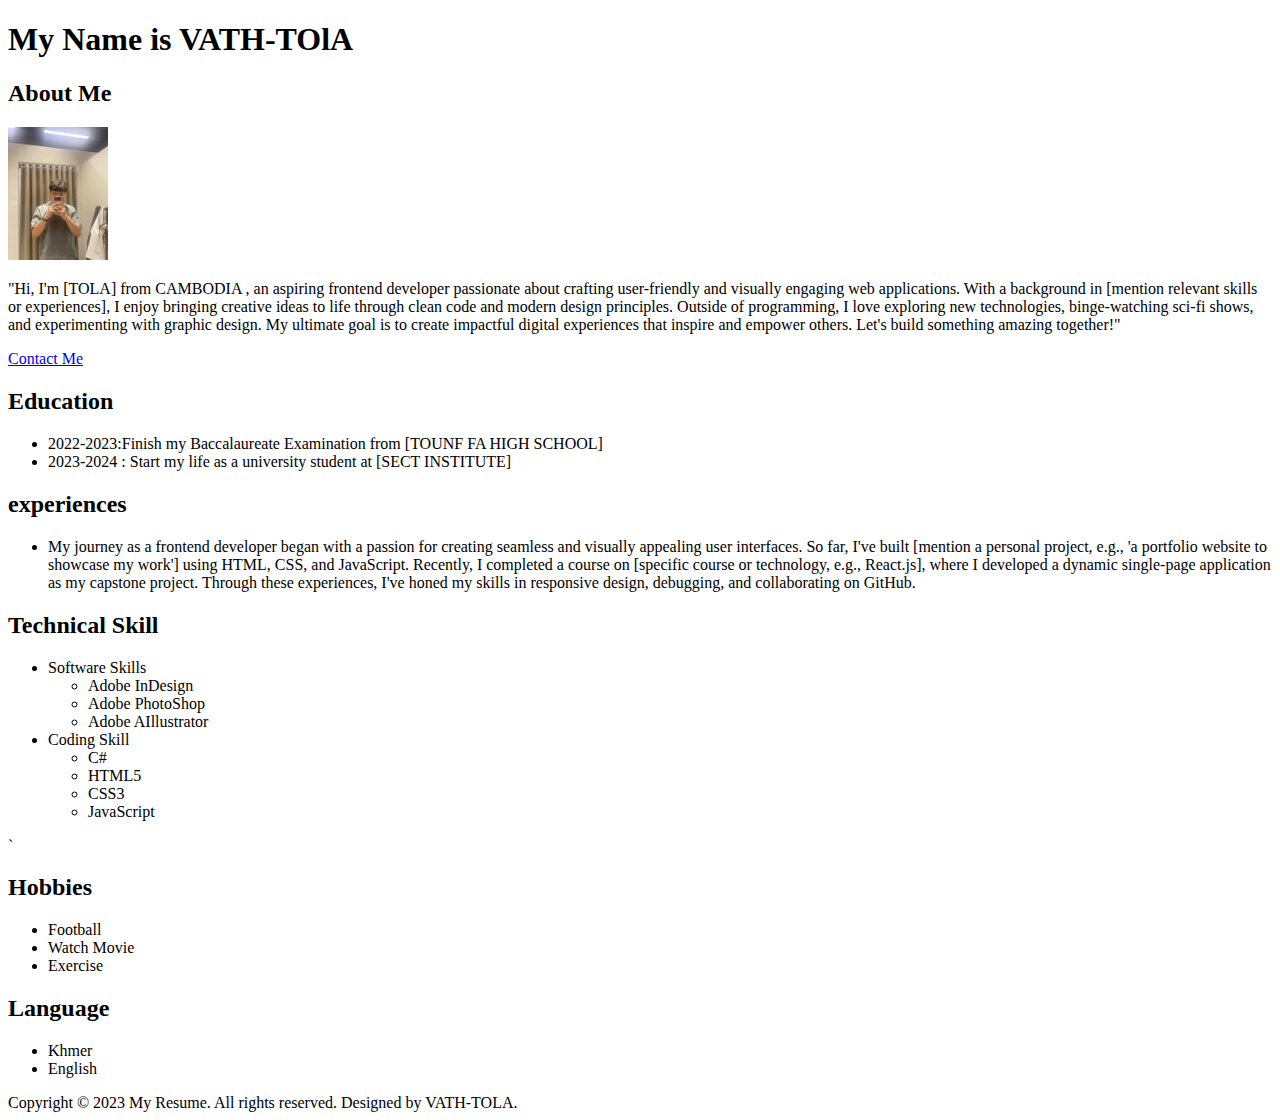
==== index.html @ 442ef076 "Add files via upload" ====
<!DOCTYPE html>
<html lang="en">
  <head>
    <meta charset="UTF-8" />
    <meta name="viewport" content="width=device-width, initial-scale=1.0" />
    <title>My Resume</title>
  </head>
  <body>
    <h1>My Name is VATH-TOlA</h1>
    <h2>About Me</h2>
    <img src="./Assets/Image/Profile.jpg" width="100px" />
    <p>
      "Hi, I'm [TOLA] from CAMBODIA , an aspiring frontend developer passionate
      about crafting user-friendly and visually engaging web applications. With
      a background in [mention relevant skills or experiences], I enjoy bringing
      creative ideas to life through clean code and modern design principles.
      Outside of programming, I love exploring new technologies, binge-watching
      sci-fi shows, and experimenting with graphic design. My ultimate goal is
      to create impactful digital experiences that inspire and empower others.
      Let's build something amazing together!"
    </p>
    <a href="./Pages/Contact.html">Contact Me</a>
    <h2>Education</h2>
    <ul>
      <li>
        2022-2023:Finish my Baccalaureate Examination from [TOUNF FA HIGH
        SCHOOL]
      </li>
      <li>
        2023-2024 : Start my life as a university student at [SECT INSTITUTE]
      </li>
    </ul>
    <h2>experiences</h2>
    <ul>
      <li>
        My journey as a frontend developer began with a passion for creating
        seamless and visually appealing user interfaces. So far, I've built
        [mention a personal project, e.g., 'a portfolio website to showcase my
        work'] using HTML, CSS, and JavaScript. Recently, I completed a course
        on [specific course or technology, e.g., React.js], where I developed a
        dynamic single-page application as my capstone project. Through these
        experiences, I've honed my skills in responsive design, debugging, and
        collaborating on GitHub.
      </li>
    </ul>
    <h2>Technical Skill</h2>
    <ul>
      <li>
        Software Skills
        <ul>
          <li>Adobe InDesign</li>
          <li>Adobe PhotoShop</li>
          <li>Adobe AIllustrator</li>
        </ul>
      </li>

      <li>
        Coding Skill
        <ul>
          <li>C#</li>
          <li>HTML5</li>
          <li>CSS3</li>
          <li>JavaScript</li>
        </ul>
      </li>
    </ul>
    `
    <h2>Hobbies</h2>
    <ul>
      <li>Football</li>
      <li>Watch Movie</li>
      <li>Exercise</li>
    </ul>
    <h2>Language</h2>
    <ul>
      <li>Khmer</li>
      <li>English</li>
    </ul>
    <footer>
      Copyright © 2023 My Resume. All rights reserved. Designed by VATH-TOLA.
    </footer>
  </body>
</html>
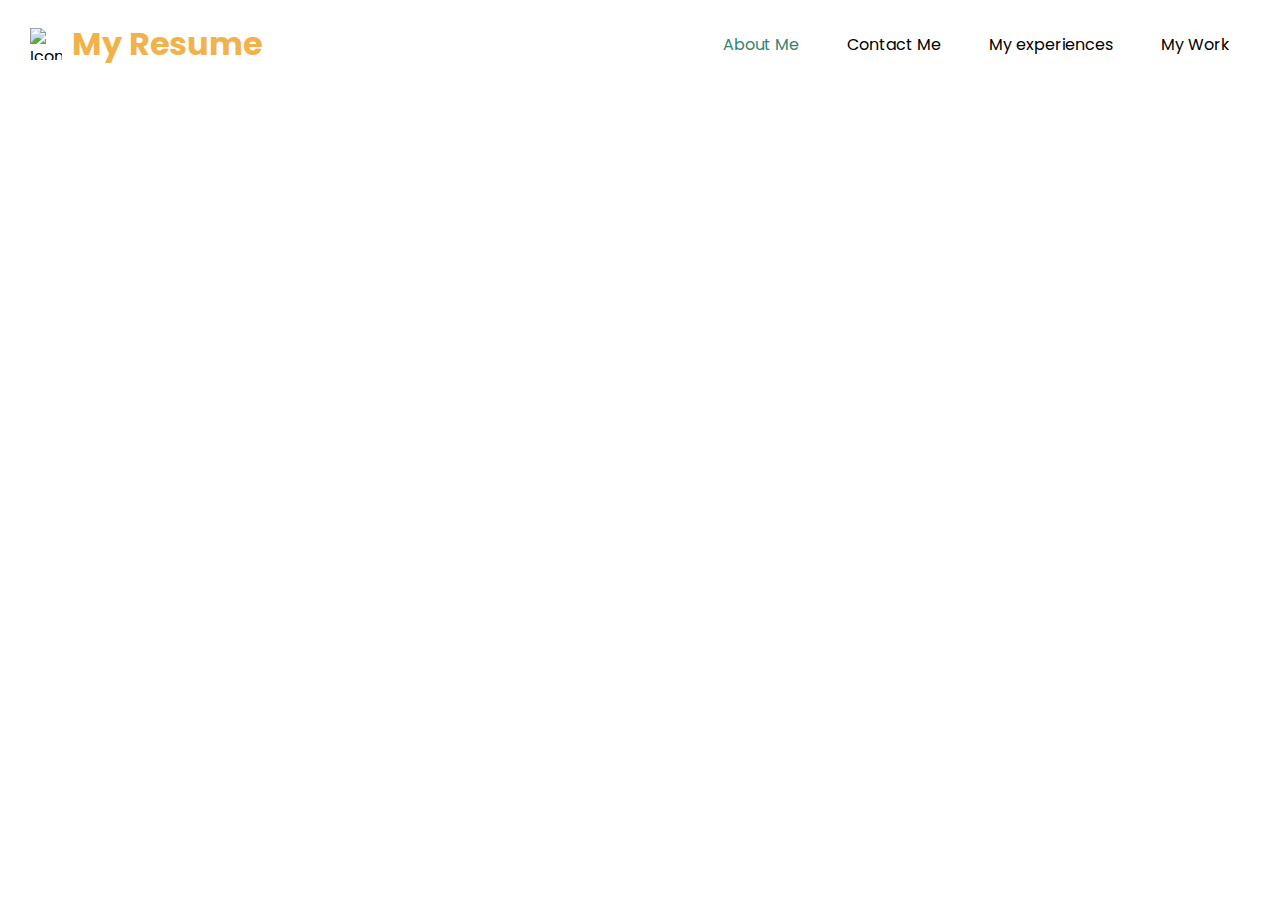
==== commit 29f5b9d2: "Add files via upload" ====
--- a/index.html
+++ b/index.html
@@ -4,13 +4,48 @@
     <meta charset="UTF-8" />
     <meta name="viewport" content="width=device-width, initial-scale=1.0" />
     <title>My Resume</title>
+    <!-- Link css -->
+    <link rel="stylesheet" href="./Style/index.css" />
+    <link rel="preconnect" href="https://fonts.googleapis.com" />
+    <link rel="preconnect" href="https://fonts.gstatic.com" crossorigin />
+    <link
+      href="https://fonts.googleapis.com/css2?family=Poppins:wght@400;500;700&display=swap"
+      rel="stylesheet"
+    />
   </head>
   <body>
-    <h1>My Name is VATH-TOlA</h1>
+    <!-- Header -->
+    <header>
+      <div class="header">
+        <div class="logo">
+          <img src="./Assets/Icon/gingerbread-cookie.png" alt="Icon" />
+          <h1>My Resume</h1>
+        </div>
+        <ul class="header-info">
+          <li id="active">About Me</li>
+          <li>Contact Me</li>
+          <li>My experiences</li>
+          <li>My Work</li>
+        </ul>
+      </div>
+    </header>
+    <!-- Main -->
+    <main>
+      <div></div>
+    </main>
+    <!-- Footer -->
+    <footer>
+      <div></div>
+    </footer>
+
+    <!-- My Information -->
+
+    <!-- <h1>My Name is VATH-TOlA</h1>
     <h2>About Me</h2>
     <img src="./Assets/Image/Profile.jpg" width="100px" />
     <p>
-      "Hi, I'm [TOLA] from CAMBODIA , an aspiring frontend developer passionate
+      "Hi, I'm [TOLA] from CAMBODIA. Currently I'm a second year student
+      studying at SETEC INSTITUTE , an aspiring frontend developer passionate
       about crafting user-friendly and visually engaging web applications. With
       a background in [mention relevant skills or experiences], I enjoy bringing
       creative ideas to life through clean code and modern design principles.
@@ -28,6 +63,7 @@
       </li>
       <li>
         2023-2024 : Start my life as a university student at [SECT INSTITUTE]
+        and my major is MIS (Management Information system)
       </li>
     </ul>
     <h2>experiences</h2>
@@ -78,6 +114,6 @@
     </ul>
     <footer>
       Copyright © 2023 My Resume. All rights reserved. Designed by VATH-TOLA.
-    </footer>
+    </footer> -->
   </body>
 </html>
--- a/Style/index.css
+++ b/Style/index.css
@@ -0,0 +1,69 @@
+* {
+  padding: 0;
+  margin: 0;
+  box-sizing: border-box;
+  scroll-behavior: smooth;
+  transition: all 0.2s ease-in-out;
+}
+body {
+  max-width: 1280px;
+  margin: 0 auto;
+  font-family: "Poppins", serif;
+}
+
+#active {
+  color: var(--main-bg-color);
+}
+
+:root {
+  --max--width: 1260px !important;
+  --main-bg-color: #36846b;
+  --heading-color: #f1b24b;
+  --subheader-color: #4bb39a;
+  --paragraph-color: #d68438;
+  --link-color: #36846b;
+  --link-hover-color: #d68438;
+  --heading-font-size: 2em;
+  --subheading-font-size: 1.5em;
+  --paragraph-font-size: 1em;
+  --link-font-size: 1em;
+}
+.header {
+  display: flex;
+  justify-content: space-between;
+  align-items: center;
+  max-width: var(--max--width);
+  border-radius: 15px;
+  padding: 20px 30px;
+  z-index: 100;
+}
+
+.logo {
+  display: flex;
+  align-items: center;
+  gap: 10px;
+}
+
+.logo img {
+  width: 32px;
+  height: 32px;
+  object-fit: contain;
+}
+
+.logo h1 {
+  font-size: var(--heading-font-size);
+  color: var(--heading-color);
+}
+
+.header-info {
+  display: flex;
+  justify-content: space-around;
+  align-items: center;
+  list-style-type: none;
+  font-size: var(--paragraph-font-size);
+  gap: 3rem;
+}
+.header-info li:hover {
+  color: var(--main-bg-color);
+  cursor: pointer;
+}
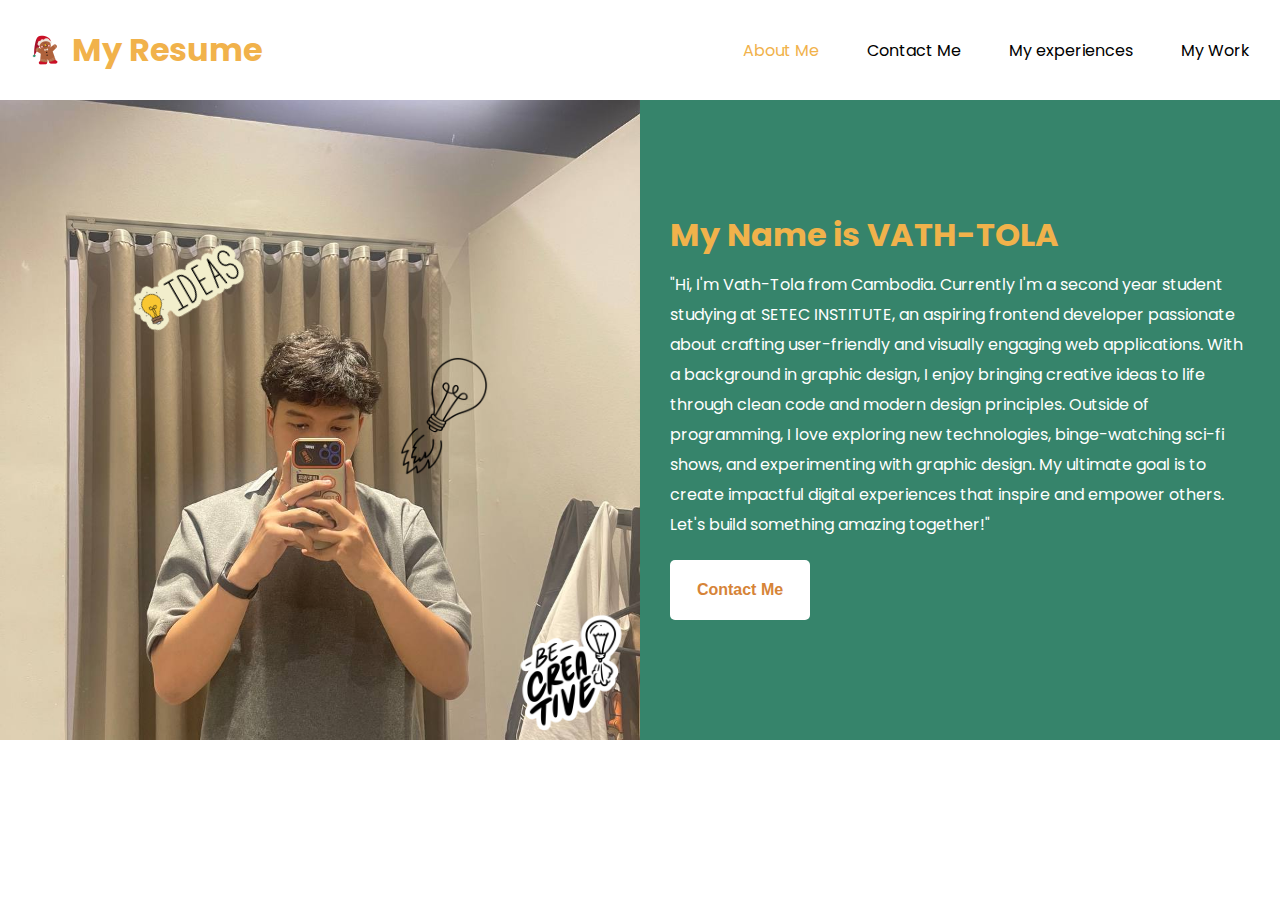
==== commit 808bfcc7: "Add files via upload" ====
--- a/index.html
+++ b/index.html
@@ -22,16 +22,48 @@
           <h1>My Resume</h1>
         </div>
         <ul class="header-info">
-          <li id="active">About Me</li>
-          <li>Contact Me</li>
-          <li>My experiences</li>
-          <li>My Work</li>
+          <a href=""><li id="active">About Me</li></a>
+          <a href=""><li>Contact Me</li></a>
+          <a href=""><li>My experiences</li></a>
+          <a href=""><li>My Work</li></a>
         </ul>
       </div>
     </header>
     <!-- Main -->
     <main>
-      <div></div>
+      <!-- section-1 -->
+      <section class="Section-1">
+        <div class="name">
+          <img src="./Assets/Image/Profile.jpg" alt="Profile" />
+          <div class="icon-1">
+            <img src="./Assets/Icon/ideas.png" alt="Idea-icon" />
+          </div>
+          <div class="icon-2">
+            <img src="./Assets/Icon/be-creative.png" alt="motivate-icon" />
+          </div>
+          <div class="icon-3">
+            <img src="./Assets/Icon/idea.png" alt="Ideas" />
+          </div>
+        </div>
+        <div class="Infromation">
+          <h1>My Name is VATH-TOLA</h1>
+          <p>
+            "Hi, I'm Vath-Tola from Cambodia. Currently I'm a second year
+            student studying at SETEC INSTITUTE, an aspiring frontend developer
+            passionate about crafting user-friendly and visually engaging web
+            applications. With a background in graphic design, I enjoy bringing
+            creative ideas to life through clean code and modern design
+            principles. Outside of programming, I love exploring new
+            technologies, binge-watching sci-fi shows, and experimenting with
+            graphic design. My ultimate goal is to create impactful digital
+            experiences that inspire and empower others. Let's build something
+            amazing together!"
+          </p>
+          <button class="button">
+            <a href="./Pages/Contact.html">Contact Me</a>
+          </button>
+        </div>
+      </section>
     </main>
     <!-- Footer -->
     <footer>
--- a/Style/index.css
+++ b/Style/index.css
@@ -3,7 +3,7 @@
   margin: 0;
   box-sizing: border-box;
   scroll-behavior: smooth;
-  transition: all 0.2s ease-in-out;
+  transition: all 0.3s ease-in-out;
 }
 body {
   max-width: 1280px;
@@ -12,29 +12,61 @@
 }
 
 #active {
-  color: var(--main-bg-color);
+  color: var(--heading-color);
 }
 
 :root {
-  --max--width: 1260px !important;
+  --max--width: 1280px !important;
+  --main-height: 640px !important;
   --main-bg-color: #36846b;
   --heading-color: #f1b24b;
   --subheader-color: #4bb39a;
   --paragraph-color: #d68438;
   --link-color: #36846b;
   --link-hover-color: #d68438;
+  --white: #ffffff;
+  --black: #000000;
   --heading-font-size: 2em;
   --subheading-font-size: 1.5em;
   --paragraph-font-size: 1em;
   --link-font-size: 1em;
 }
+
+.button {
+  display: inline-block;
+  width: 140px;
+  height: 60px;
+  padding: 20px;
+  border: none !important;
+  border-radius: 5px !important;
+  font-size: var(--paragraph-font-size);
+  font-weight: bold;
+  color: var(--paragraph-color);
+  background-color: var(--white);
+  cursor: pointer;
+}
+
+.button:hover {
+  transform: translateY(-20%) !important;
+  box-shadow: 0 5px 10px rgba(0, 0, 0, 0.5);
+  background-color: var(--paragraph-color);
+  color: var(--white);
+}
+
+a {
+  text-decoration: none;
+  color: inherit;
+}
+
 .header {
   display: flex;
   justify-content: space-between;
   align-items: center;
   max-width: var(--max--width);
-  border-radius: 15px;
+  height: 100px;
+  border-radius: 30px;
   padding: 20px 30px;
+  /* position: fixed; */
   z-index: 100;
 }
 
@@ -64,6 +96,63 @@
   gap: 3rem;
 }
 .header-info li:hover {
-  color: var(--main-bg-color);
+  color: var(--heading-color);
   cursor: pointer;
 }
+/* section */
+.Section-1 {
+  display: flex;
+  justify-content: space-between;
+  align-items: center;
+  background-color: var(--main-bg-color);
+  width: var(--max--width);
+  height: var(--main-height);
+}
+.name {
+  position: relative;
+  width: 640px;
+  height: 640px;
+}
+.name img {
+  width: 100%;
+  height: 100%;
+  object-fit: cover;
+}
+.icon-1 {
+  position: absolute;
+  transform: rotate(-30deg);
+  top: 20%;
+  left: 20%;
+  width: 120px;
+  height: 120px;
+}
+.icon-2 {
+  position: absolute;
+  top: 80%;
+  left: 80%;
+  width: 120px;
+  height: 120px;
+}
+.icon-3 {
+  position: absolute;
+  top: 40%;
+  left: 60%;
+  width: 120px;
+  height: 120px;
+}
+.Infromation {
+  display: flex;
+  flex-direction: column;
+  gap: 20px;
+  max-width: 640px;
+  padding: 30px;
+  line-height: 30px;
+}
+.Infromation h1 {
+  font-size: var(--heading-font-size);
+  color: var(--heading-color);
+}
+.Infromation p {
+  font-size: var(--paragraph-font-size);
+  color: var(--white);
+}
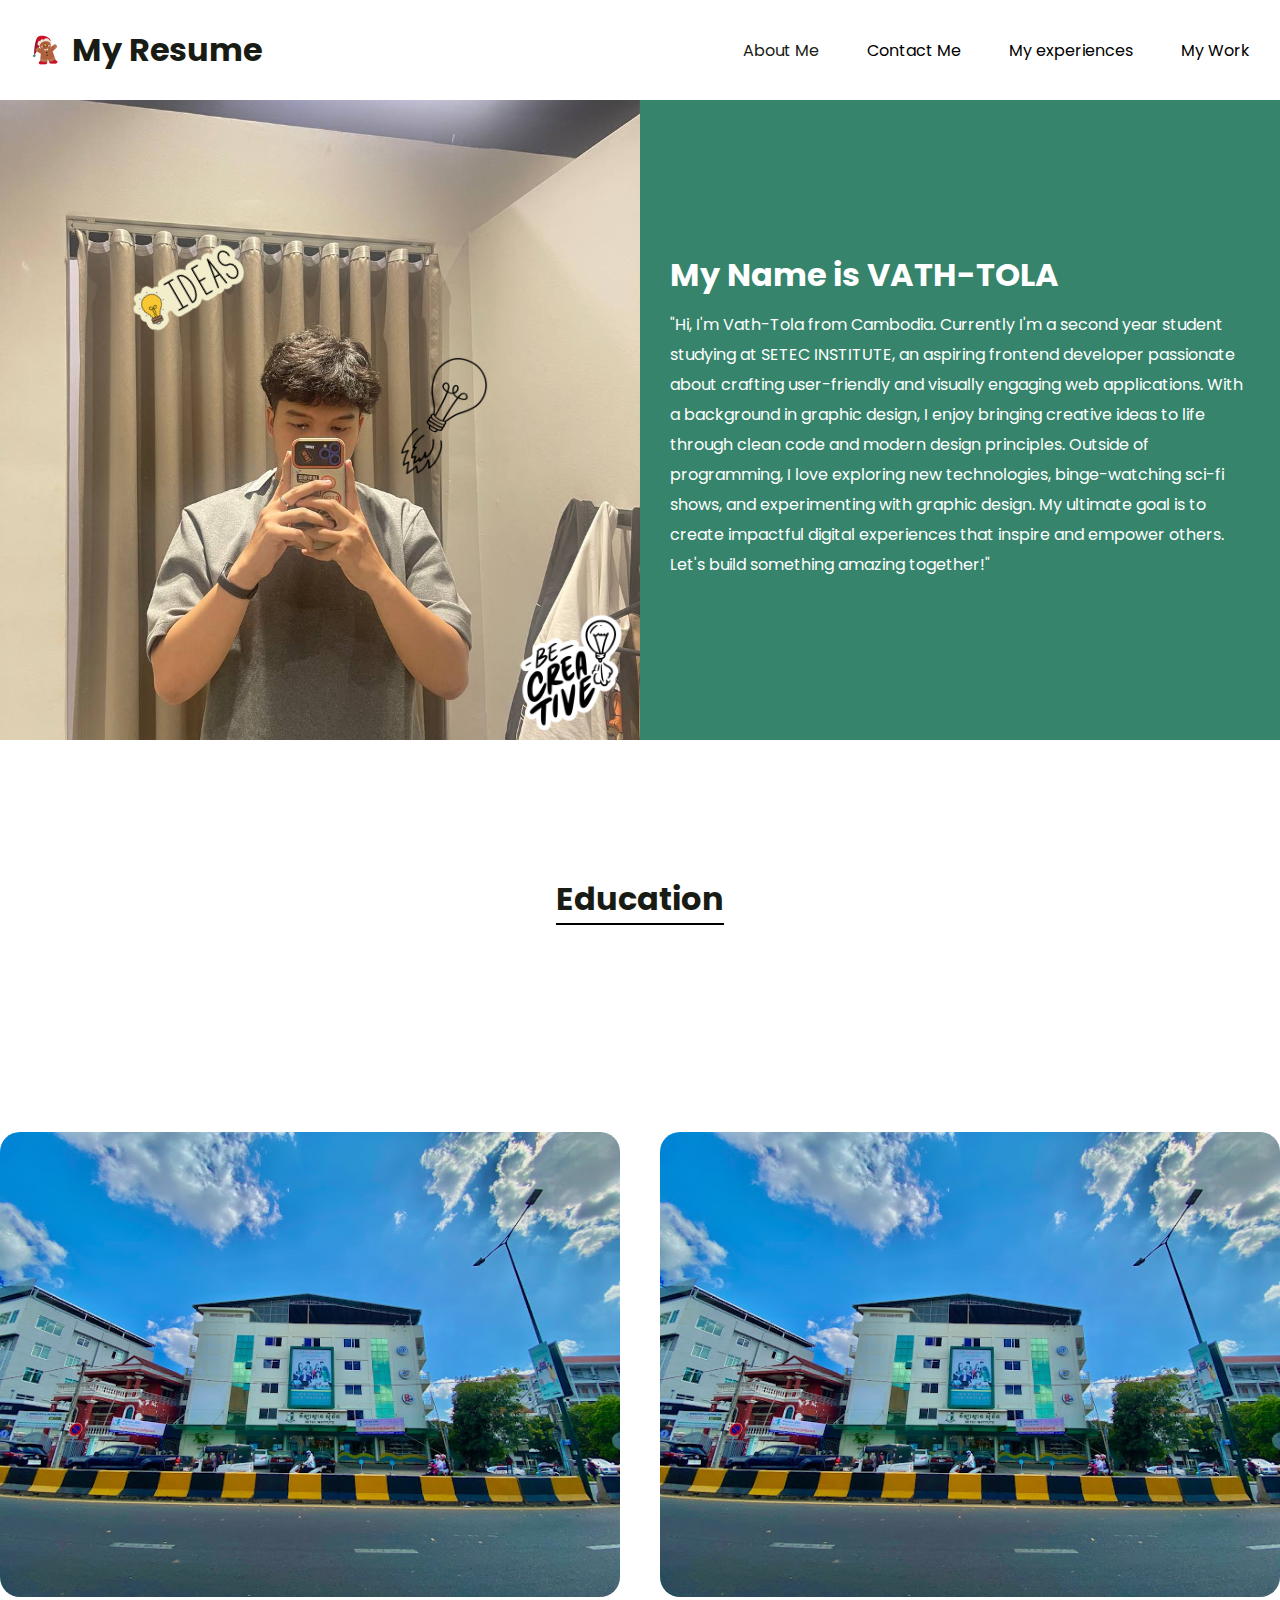
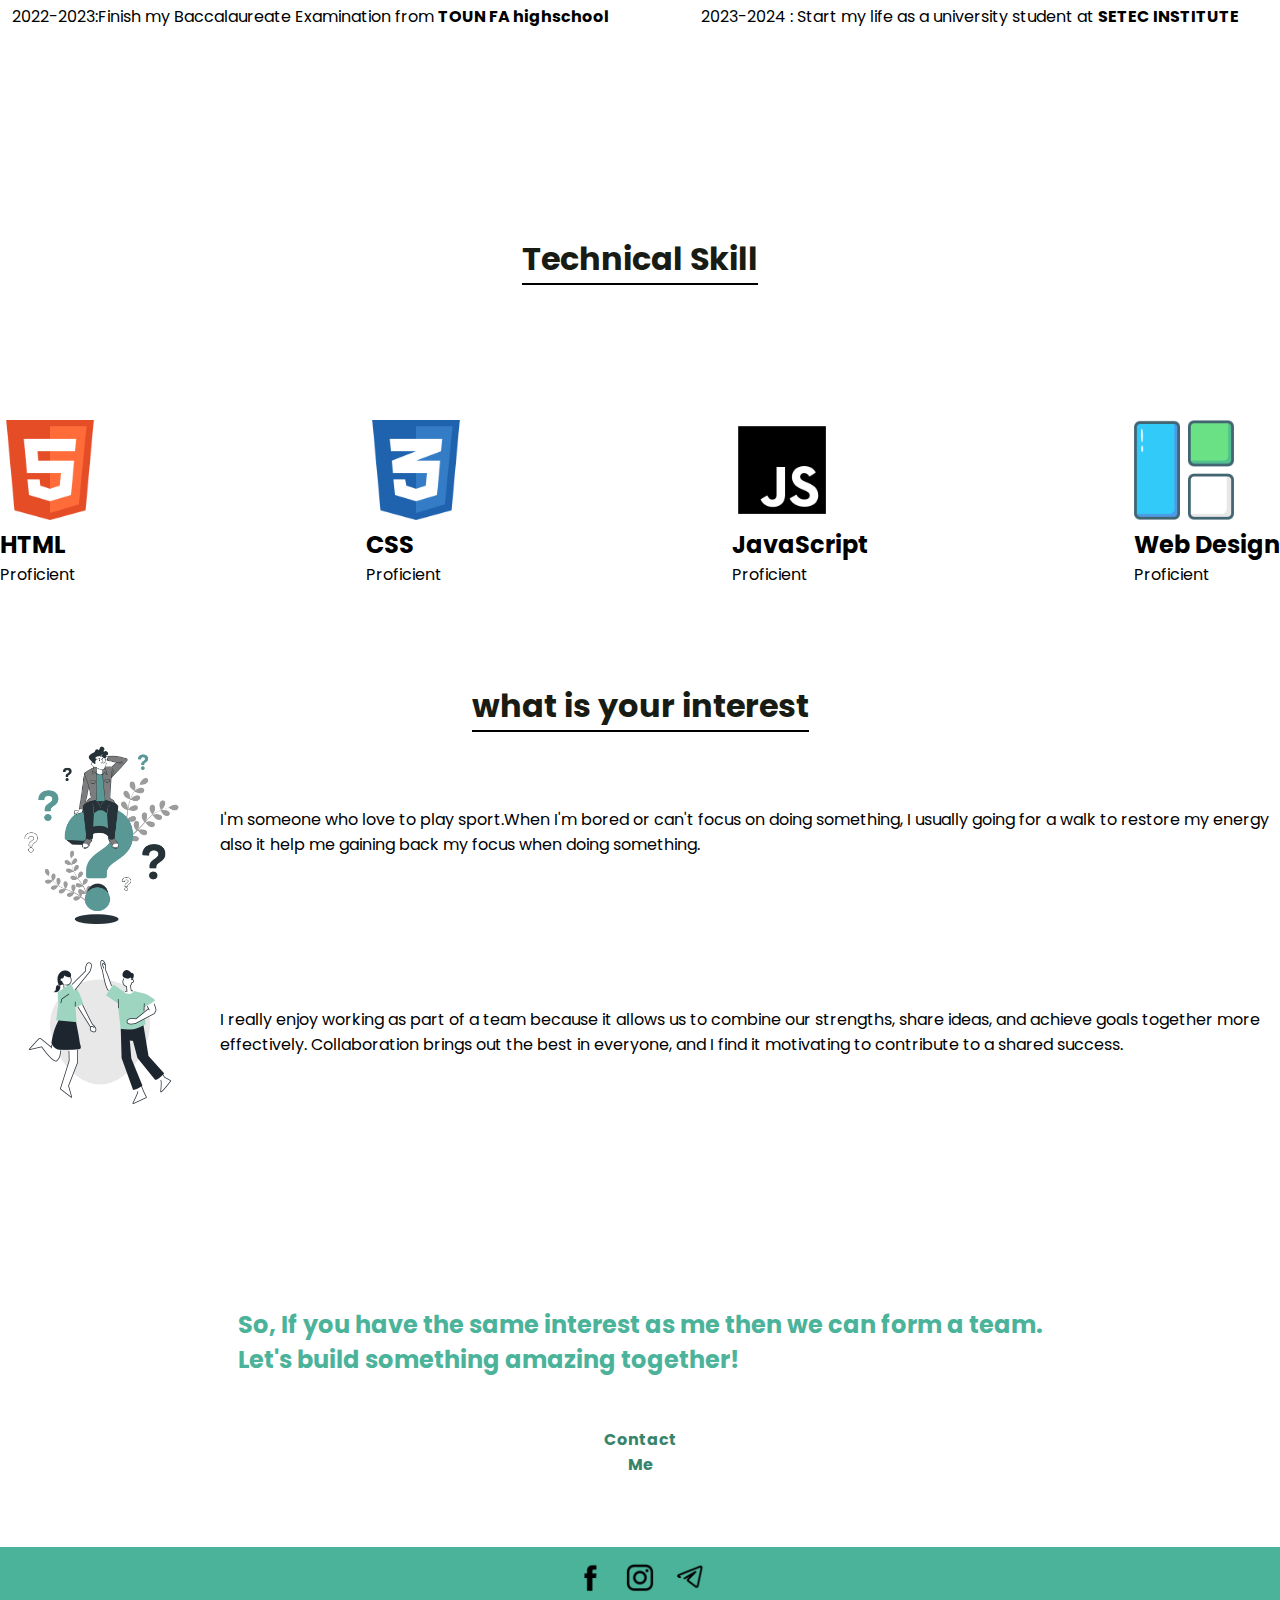
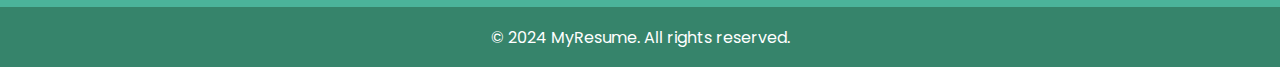
==== commit 1b05218a: "Add files via upload" ====
--- a/index.html
+++ b/index.html
@@ -20,6 +20,9 @@
         <div class="logo">
           <img src="./Assets/Icon/gingerbread-cookie.png" alt="Icon" />
           <h1>My Resume</h1>
+        </div>
+        <div class="menu-bar">
+          <img src="./Assets/Icon/menu.png" alt="Menu-bar" />
         </div>
         <ul class="header-info">
           <a href=""><li id="active">About Me</li></a>
@@ -45,7 +48,7 @@
             <img src="./Assets/Icon/idea.png" alt="Ideas" />
           </div>
         </div>
-        <div class="Infromation">
+        <div class="Information">
           <h1>My Name is VATH-TOLA</h1>
           <p>
             "Hi, I'm Vath-Tola from Cambodia. Currently I'm a second year
@@ -59,93 +62,138 @@
             experiences that inspire and empower others. Let's build something
             amazing together!"
           </p>
-          <button class="button">
-            <a href="./Pages/Contact.html">Contact Me</a>
-          </button>
         </div>
       </section>
+      <!-- section-2 -->
+      <section>
+        <div class="section-2 flex">
+          <h1>Education</h1>
+        </div>
+        <div class="section-2_list">
+          <div class="highschool">
+            <img src="./Assets/Image/2022-01-13.jpg" alt="" />
+            <p>
+              2022-2023:Finish my Baccalaureate Examination from
+              <strong>TOUN FA highschool</strong>
+            </p>
+          </div>
+          <div class="university">
+            <img src="./Assets/Image/2022-01-13.jpg" alt="" />
+            <p>
+              2023-2024 : Start my life as a university student at
+              <strong>SETEC INSTITUTE</strong>
+            </p>
+          </div>
+        </div>
+      </section>
+      <!-- section-3 -->
+      <section>
+        <div class="section-3 flex">
+          <h1>Technical Skill</h1>
+        </div>
+        <div class="section-3_list">
+          <div class="item">
+            <img
+              src="./Assets/Icon/317755_badge_html_html5_achievement_award_icon.png"
+              alt="HTML"
+              height="100px"
+            />
+            <h2>HTML</h2>
+            <p>Proficient</p>
+          </div>
+          <div class="item">
+            <img
+              src="./Assets/Icon/317756_badge_css_css3_achievement_award_icon.png"
+              alt="CSS"
+              height="100px"
+            />
+            <h2>CSS</h2>
+            <p>Proficient</p>
+          </div>
+          <div class="item">
+            <img
+              src="./Assets/Icon/9035061_logo_javascript_icon.png"
+              alt="JavaScript"
+              height="100px"
+            />
+            <h2>JavaScript</h2>
+            <p>Proficient</p>
+          </div>
+          <div class="item">
+            <img
+              src="./Assets/Icon/3298604_mobile_responsive_webdesign_icon.png"
+              alt="React"
+              height="100px"
+            />
+            <h2>Web Design</h2>
+            <p>Proficient</p>
+          </div>
+        </div>
+      </section>
+      <!-- section-4 -->
+      <section class="section-4 flex">
+        <h1>what is your interest</h1>
+        <div class="section-4_list">
+          <img
+            src="/Assets/Image/26da36fa5b621bd90b0a7ec755833ea9.png"
+            alt="Question-Man"
+            height="200px"
+          />
+
+          <p>
+            I'm someone who love to play sport.When I'm bored or can't focus on
+            doing something, I usually going for a walk to restore my energy
+            also it help me gaining back my focus when doing something.
+          </p>
+        </div>
+        <div class="section-4_list">
+          <img
+            src="/Assets/Image/Teamwork-color-800px.png"
+            alt="Teamwork"
+            height="200px"
+          />
+
+          <p>
+            I really enjoy working as part of a team because it allows us to
+            combine our strengths, share ideas, and achieve goals together more
+            effectively. Collaboration brings out the best in everyone, and I
+            find it motivating to contribute to a shared success.
+          </p>
+        </div>
+      </section>
+      <!-- section-5 -->
+      <section class="section-5 flex">
+        <h2>
+          So, If you have the same interest as me then we can form a team.<br />
+          Let's build something amazing together!
+        </h2>
+        <div class="button">
+          <a href="./Pages/Contact.html">Contact Me</a>
+        </div>
+      </section>
+      <!-- Footer -->
+      <footer class="footer">
+        <div class="footer-info">
+          <img
+            src="/Assets/Icon/104498_facebook_icon.png"
+            alt="facebook"
+            height="30px"
+          />
+          <img
+            src="/Assets/Icon/1161953_instagram_icon.png"
+            alt="instagram"
+            height="30px"
+          />
+          <img
+            src="/Assets/Icon/Telegram-icon.png"
+            alt="Telegram"
+            height="30px"
+          />
+        </div>
+        <div class="copyright">
+          <p>&copy; 2024 MyResume. All rights reserved.</p>
+        </div>
+      </footer>
     </main>
-    <!-- Footer -->
-    <footer>
-      <div></div>
-    </footer>
-
-    <!-- My Information -->
-
-    <!-- <h1>My Name is VATH-TOlA</h1>
-    <h2>About Me</h2>
-    <img src="./Assets/Image/Profile.jpg" width="100px" />
-    <p>
-      "Hi, I'm [TOLA] from CAMBODIA. Currently I'm a second year student
-      studying at SETEC INSTITUTE , an aspiring frontend developer passionate
-      about crafting user-friendly and visually engaging web applications. With
-      a background in [mention relevant skills or experiences], I enjoy bringing
-      creative ideas to life through clean code and modern design principles.
-      Outside of programming, I love exploring new technologies, binge-watching
-      sci-fi shows, and experimenting with graphic design. My ultimate goal is
-      to create impactful digital experiences that inspire and empower others.
-      Let's build something amazing together!"
-    </p>
-    <a href="./Pages/Contact.html">Contact Me</a>
-    <h2>Education</h2>
-    <ul>
-      <li>
-        2022-2023:Finish my Baccalaureate Examination from [TOUNF FA HIGH
-        SCHOOL]
-      </li>
-      <li>
-        2023-2024 : Start my life as a university student at [SECT INSTITUTE]
-        and my major is MIS (Management Information system)
-      </li>
-    </ul>
-    <h2>experiences</h2>
-    <ul>
-      <li>
-        My journey as a frontend developer began with a passion for creating
-        seamless and visually appealing user interfaces. So far, I've built
-        [mention a personal project, e.g., 'a portfolio website to showcase my
-        work'] using HTML, CSS, and JavaScript. Recently, I completed a course
-        on [specific course or technology, e.g., React.js], where I developed a
-        dynamic single-page application as my capstone project. Through these
-        experiences, I've honed my skills in responsive design, debugging, and
-        collaborating on GitHub.
-      </li>
-    </ul>
-    <h2>Technical Skill</h2>
-    <ul>
-      <li>
-        Software Skills
-        <ul>
-          <li>Adobe InDesign</li>
-          <li>Adobe PhotoShop</li>
-          <li>Adobe AIllustrator</li>
-        </ul>
-      </li>
-
-      <li>
-        Coding Skill
-        <ul>
-          <li>C#</li>
-          <li>HTML5</li>
-          <li>CSS3</li>
-          <li>JavaScript</li>
-        </ul>
-      </li>
-    </ul>
-    `
-    <h2>Hobbies</h2>
-    <ul>
-      <li>Football</li>
-      <li>Watch Movie</li>
-      <li>Exercise</li>
-    </ul>
-    <h2>Language</h2>
-    <ul>
-      <li>Khmer</li>
-      <li>English</li>
-    </ul>
-    <footer>
-      Copyright © 2023 My Resume. All rights reserved. Designed by VATH-TOLA.
-    </footer> -->
   </body>
 </html>
--- a/Style/index.css
+++ b/Style/index.css
@@ -3,7 +3,7 @@
   margin: 0;
   box-sizing: border-box;
   scroll-behavior: smooth;
-  transition: all 0.3s ease-in-out;
+  transition: all 0.2s ease-in-out;
 }
 body {
   max-width: 1280px;
@@ -15,11 +15,17 @@
   color: var(--heading-color);
 }
 
+.flex {
+  display: flex;
+  justify-content: center;
+  align-items: center;
+}
+
 :root {
   --max--width: 1280px !important;
   --main-height: 640px !important;
   --main-bg-color: #36846b;
-  --heading-color: #f1b24b;
+  --heading-color: #181c14;
   --subheader-color: #4bb39a;
   --paragraph-color: #d68438;
   --link-color: #36846b;
@@ -41,7 +47,8 @@
   border-radius: 5px !important;
   font-size: var(--paragraph-font-size);
   font-weight: bold;
-  color: var(--paragraph-color);
+  text-align: center;
+  color: var(--main-bg-color);
   background-color: var(--white);
   cursor: pointer;
 }
@@ -49,13 +56,14 @@
 .button:hover {
   transform: translateY(-20%) !important;
   box-shadow: 0 5px 10px rgba(0, 0, 0, 0.5);
-  background-color: var(--paragraph-color);
+  background-color: var(--main-bg-color);
   color: var(--white);
 }
 
 a {
   text-decoration: none;
   color: inherit;
+  font-size: var(--link-font-size);
 }
 
 .header {
@@ -70,6 +78,10 @@
   z-index: 100;
 }
 
+.menu-bar img {
+  display: none;
+}
+
 .logo {
   display: flex;
   align-items: center;
@@ -96,7 +108,7 @@
   gap: 3rem;
 }
 .header-info li:hover {
-  color: var(--heading-color);
+  color: var(--main-bg-color);
   cursor: pointer;
 }
 /* section */
@@ -140,7 +152,7 @@
   width: 120px;
   height: 120px;
 }
-.Infromation {
+.Information {
   display: flex;
   flex-direction: column;
   gap: 20px;
@@ -148,11 +160,172 @@
   padding: 30px;
   line-height: 30px;
 }
-.Infromation h1 {
-  font-size: var(--heading-font-size);
-  color: var(--heading-color);
-}
-.Infromation p {
+.Information h1 {
+  font-size: var(--heading-font-size);
+  color: var(--white);
+}
+.Information p {
   font-size: var(--paragraph-font-size);
   color: var(--white);
 }
+
+.section-2 {
+  width: var(--max--width);
+  height: 320px;
+}
+.section-2 h1 {
+  font-size: var(--heading-font-size);
+  color: var(--heading-color);
+  border-bottom: 2px solid black;
+}
+.section-2_list {
+  display: flex;
+  justify-content: space-between;
+  align-items: center;
+  text-align: center;
+  gap: 40px;
+  width: var(--max--width);
+  height: var(--main-height);
+}
+.highschool {
+  width: 640px;
+}
+
+.highschool img {
+  width: 100%;
+  height: 100%;
+  object-fit: cover;
+  border-radius: 20px;
+}
+
+.university {
+  width: 640px;
+}
+.university img {
+  width: 100%;
+  height: 100%;
+  object-fit: cover;
+  border-radius: 20px;
+}
+
+.section-3 {
+  width: var(--max--width);
+  height: 320px;
+}
+.section-3 h1 {
+  font-size: var(--heading-font-size);
+  color: var(--heading-color);
+  border-bottom: 2px solid black;
+}
+
+.section-3_list {
+  display: grid;
+  display: flex;
+  justify-content: space-between;
+  align-items: center;
+  grid-template-columns: repeat(4, 1fr);
+  gap: 20px;
+}
+
+.section-4 {
+  width: var(--max--width);
+  height: 640px;
+  display: flex;
+  flex-direction: column;
+}
+.section-4 h1 {
+  font-size: var(--heading-font-size);
+  color: var(--heading-color);
+  border-bottom: 2px solid black;
+}
+.section-4_list {
+  display: flex;
+  justify-content: space-between;
+  align-items: center;
+  gap: 20px;
+}
+
+.section-5 {
+  width: var(--max--width);
+  height: 320px;
+  display: flex;
+  gap: 30px !important;
+  flex-direction: column;
+}
+.section-5 h2 {
+  font-size: var(--subheading-font-size);
+  color: var(--subheader-color);
+}
+.footer {
+  width: var(--max--width);
+  height: 120px;
+  display: flex;
+  flex-direction: column;
+  justify-content: center;
+  text-align: center;
+  background-color: var(--subheader-color);
+  color: var(--white);
+}
+
+.footer-info {
+  display: flex;
+  justify-content: center;
+  align-items: center;
+  height: 60px;
+  gap: 20px;
+}
+.copyright {
+  display: flex;
+  justify-content: center;
+  align-items: center;
+  height: 60px;
+  background-color: var(--main-bg-color);
+  color: var(--white);
+}
+/* 
+@media (min-width: 320px) {
+  :root {
+    --max--width: 320px;
+    --main-height: 240px;
+  }
+
+  .menu-bar img {
+    display: inline-block;
+    width: 24px !important;
+    height: 24px;
+    object-fit: contain;
+  }
+
+  .header-info {
+    display: none !important;
+  }
+  .logo h1 {
+    display: None;
+  }
+  .logo img {
+    width: 42px;
+    height: 42px;
+  }
+  .Section-1 {
+    display: flex;
+    flex-direction: column;
+    flex-wrap: wrap;
+    align-content: center;
+
+    width: 320px;
+    height: auto;
+  }
+  .name {
+    width: 100%;
+    height: auto;
+  }
+  .information p {
+    max-width: 320px;
+  }
+
+  .icon-2 {
+    width: 80px;
+    height: 80px;
+    left: 70%;
+  }
+} */
